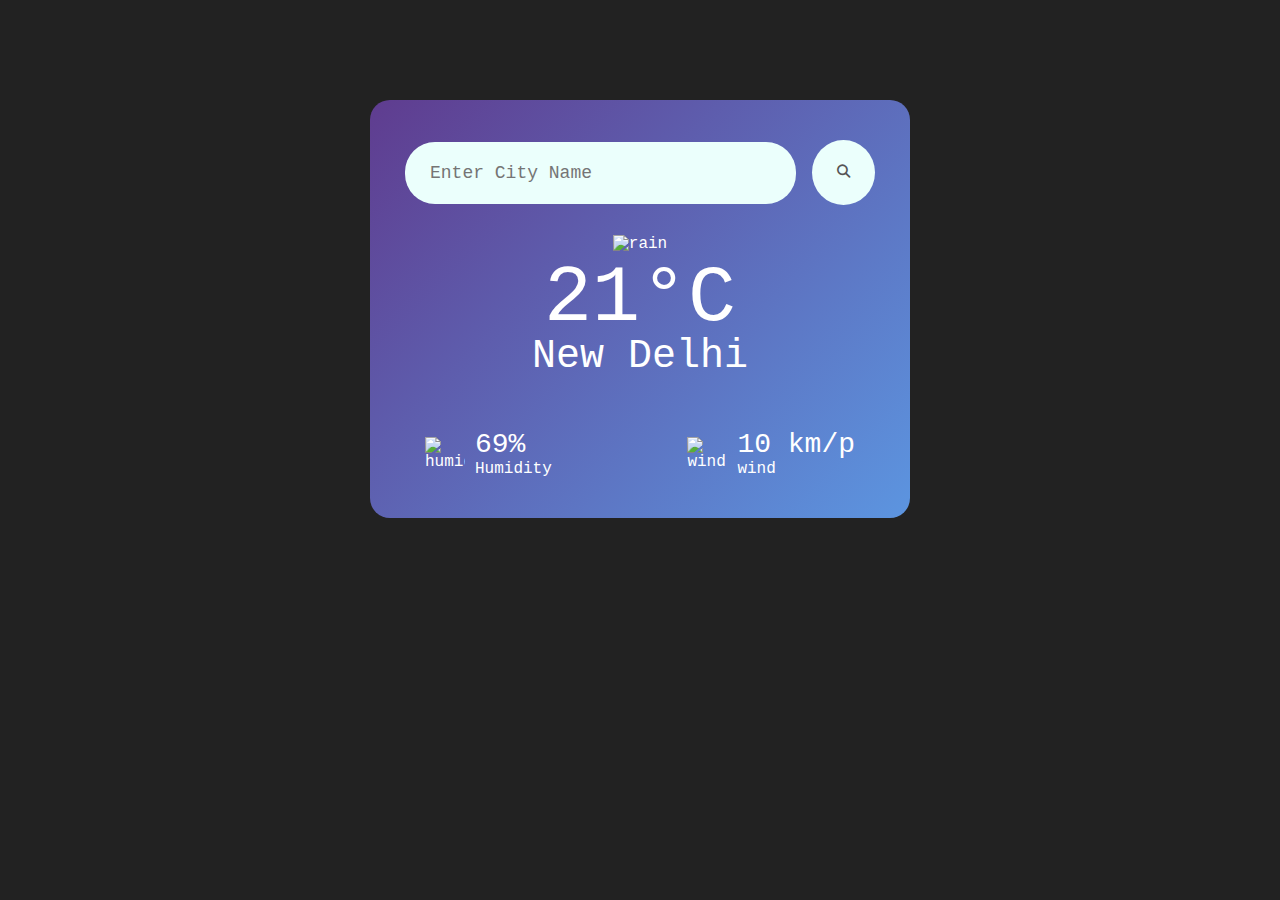
==== Weather/index.html @ bb88456a "Add files via upload" ====
<!DOCTYPE html>
<html lang="en">
<head>
    <meta charset="UTF-8">
    <meta name="viewport" content="width=device-width, initial-scale=1.0">
    <title>Weather</title>
    <link rel="stylesheet" href="style.css">
    <link rel="stylesheet" href="https://cdnjs.cloudflare.com/ajax/libs/font-awesome/6.7.2/css/all.min.css" integrity="sha512-Evv84Mr4kqVGRNSgIGL/F/aIDqQb7xQ2vcrdIwxfjThSH8CSR7PBEakCr51Ck+w+/U6swU2Im1vVX0SVk9ABhg==" crossorigin="anonymous" referrerpolicy="no-referrer" />
</head>
<body>
    <div class="card">
        <div class="search">
            <input type="text" placeholder="Enter City Name" spellcheck="false">
            <button><i class="fa-solid fa-magnifying-glass"></i></button>
        </div>
        <div class="weather">
            <img src="images/clear.png" alt="rain" class="weather-icon">
            <h1 class="temp">21°C</h1>
            <h2 class="city">New Delhi</h2>
            <div class="details">
                <div class="col">
                    <img src="images/humidity.png" alt="humidity">
                    <div>
                        <p class="humidity">69%</p>
                        <p>Humidity</p>
                    </div>
                </div>
                 <div class="col">
                    <img src="images/wind.png" alt="wind">
                    <div>
                        <p class="wind">10 km/p</p>
                        <p>wind</p>
                    </div>
                </div>
            </div>
        </div>
    
</body>
</html>
---- Weather/style.css ----
*{
    margin: 0;
    padding: 0;
    font-family:'Courier New', Courier, monospace;
}
body{
    background-color: #222;

}
.card{
    width: 90%;
    max-width: 470px;
    background: linear-gradient(135deg, #5f3c8f, #5c95e0);
    color: white;
    margin: 100px auto 0;
    padding: 40px 35px;
    text-align: center;
    border-radius: 20px;
} 
.search{
    width: 100%;
    display: flex;
    align-items: center;
    justify-content: space-between;

}
.search input{
    border: 0;
    outline: 0;
    background-color: #ebfffc;
    color: #555;
    padding: 1px 25px;
    height: 60px;
    border-radius: 30px;
    flex: 1;
    margin-right: 16px;
    font-size: 18px;

}
.search button{
    border: 0;
    outline: 0;
    background-color: #ebfffc;
    color: #555;
    padding: 25px 25px;
    border-radius: 50%;
    cursor: pointer;
}
.weather-icon{
    width: 170px;
    margin-top: 30px;


}
.weather h1{
    font-size: 80px;
    font-weight: 400;

}
.weather h2{
    font-size: 40px;
    font-weight: 400;
    margin-top: -10px;

}
.details{
    display: flex;
    flex-direction: row;
    align-items: center;
    justify-content: space-between;
    padding: 0 20px;
    margin-top: 50px;
}
.col{
    display: flex;
    align-items: center;
    text-align: left;

}
.col img{
    width: 40px;
    margin-right: 10px;

}
.humidity, .wind{
    font-size: 28px;


}
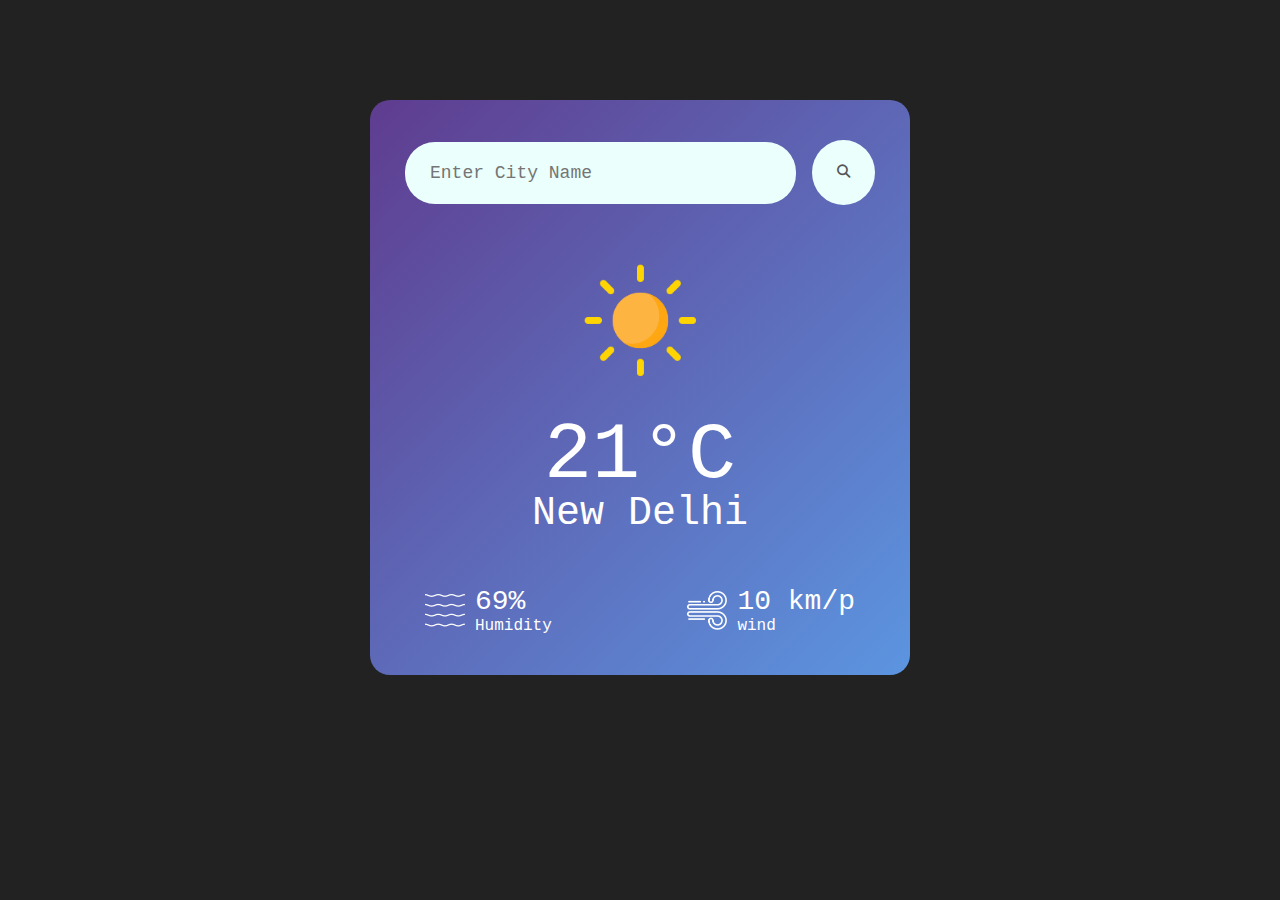
==== commit 6e4a648a: "f99% completed" ====
--- a/Weather/index.html
+++ b/Weather/index.html
@@ -34,6 +34,6 @@
                 </div>
             </div>
         </div>
-    
+    <script src="script.js"></script>
 </body>
 </html>